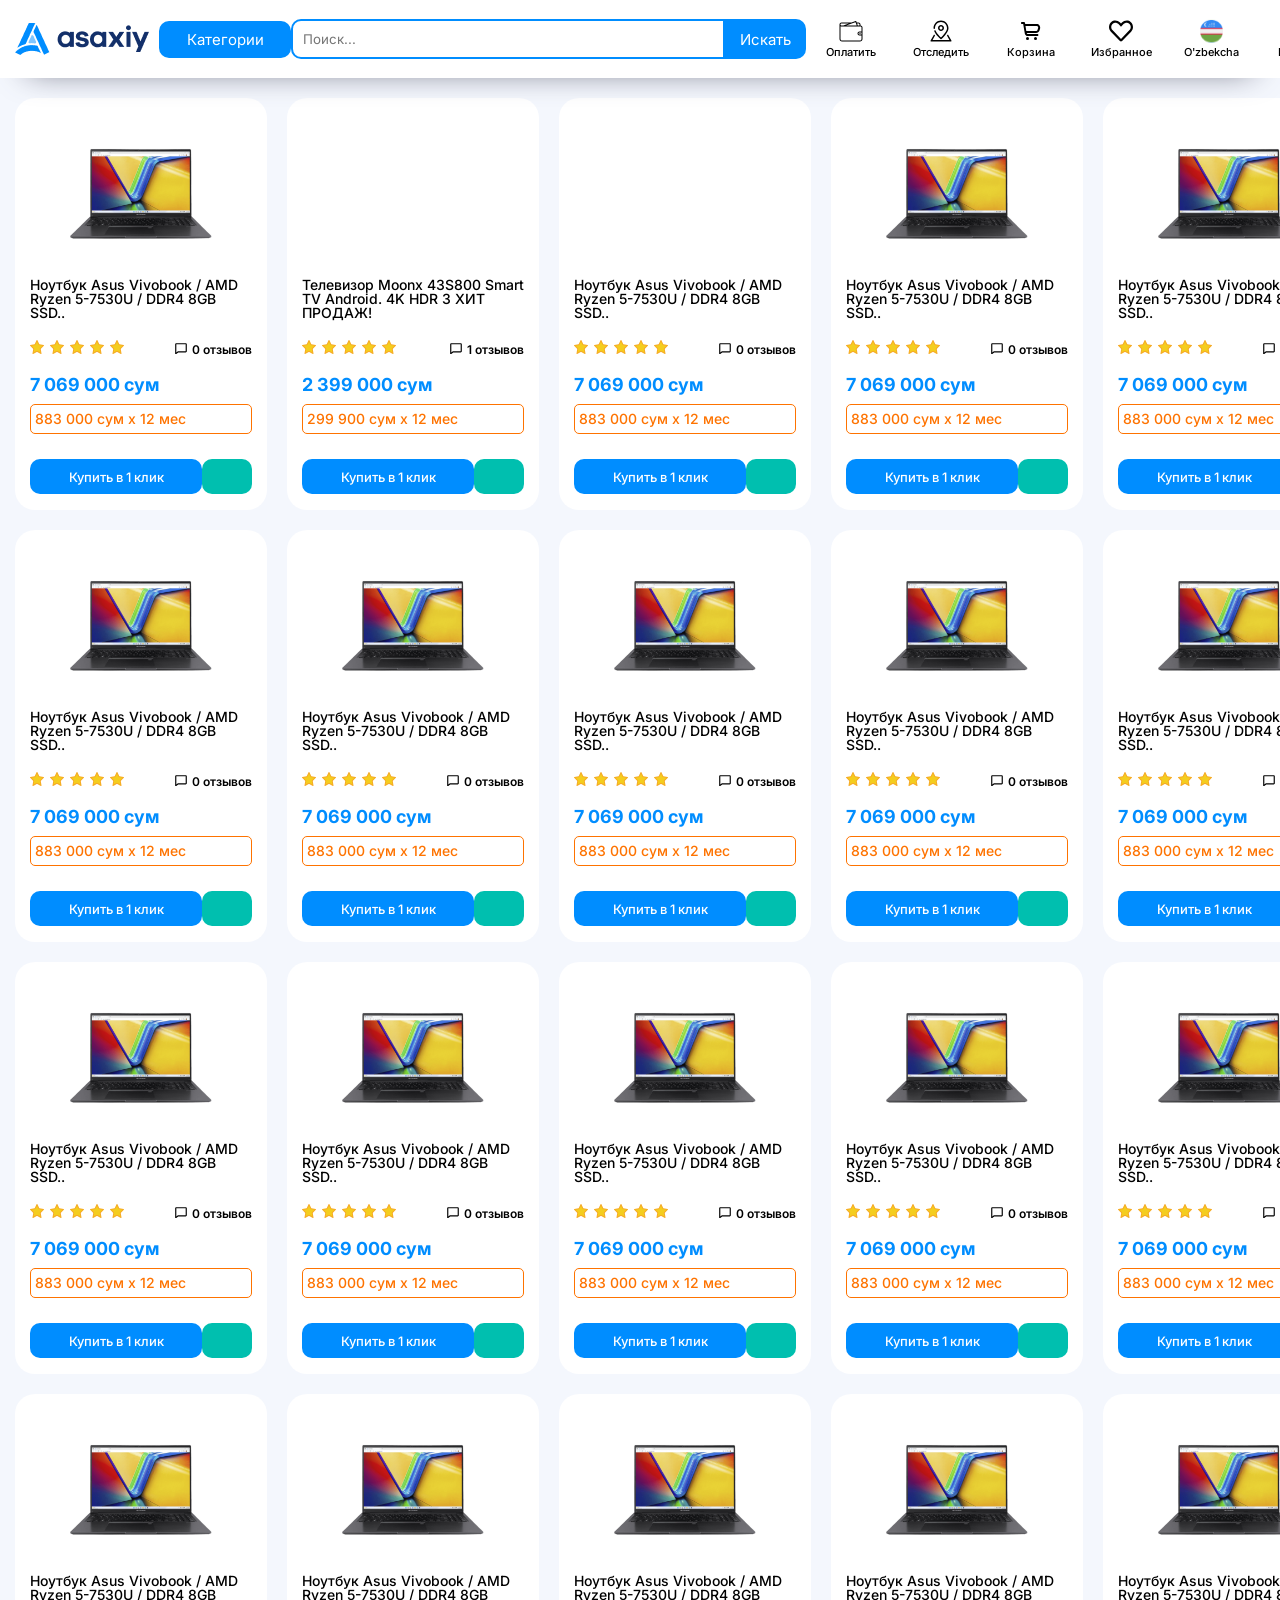
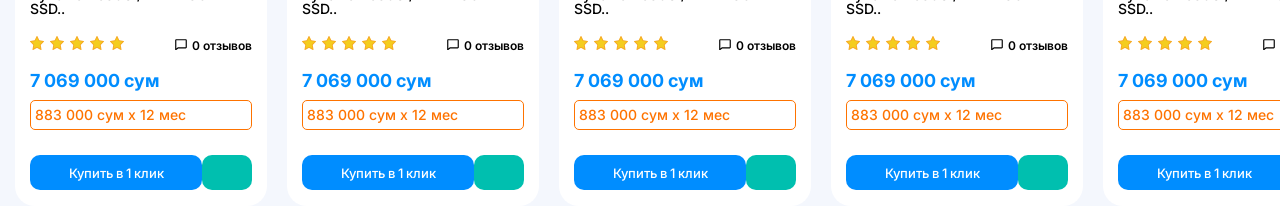
==== index.html @ e531e07e "😢" ====
<!DOCTYPE html>
<html lang="en">

<head>
    <meta charset="UTF-8">
    <meta name="viewport" content="width=device-width, initial-scale=1.0">
    <title>CSS. Часть №7 (Псевдоэлементы)</title>
    <link rel="stylesheet" href="./css/style.css">
    <link rel="stylesheet" href="./css/style.min.css">
</head>

<body>
    <header class="header">
        <div class="th">
            <div class="header_top_wrap">
                <div class="top_header_left">
                    <img src="./img/asaxiy-logo.png" alt="" class="logo">
                    <button class="header_categories">
                        Категории
                    </button>
                </div>
                <div class="top_header_center">
                    <input type="text" placeholder="Поиск..." class="search_input">
                    <button class="search_button">Искать</button>
                </div>
                <div class="top_header_right">
                    <button class="payment"><svg enable-background="new 0 0 48 48" height="48px" id="Layer_1"
                            version="1.1" viewBox="0 0 48 48" width="26px" xml:space="preserve"
                            xmlns="http://www.w3.org/2000/svg" xmlns:xlink="http://www.w3.org/1999/xlink">
                            <path clip-rule="evenodd"
                                d="M47,40L47,40c0,2.762-2.238,5-5,5l0,0H6l0,0c-2.762,0-5-2.238-5-5V11  c0-2.209,1.791-4,4-4l0,0h20.171l8.099-2.934c0.513-0.187,1.081,0.078,1.268,0.589L35.391,7H39c2.209,0,4,1.791,4,4v2l0,0  c2.209,0,4,1.791,4,4V40z M5,9L5,9c-1.104,0-2,0.896-2,2s0.896,2,2,2h3.445l0,0h0.189c0.013-0.005,0.021-0.016,0.034-0.021L19.65,9  H5z M34.078,9.181l-1.062-2.924l-0.001,0v0L30.964,7h0.003l-5.514,2h-0.01l-11.039,4h21.062L34.078,9.181z M41,11  c0-1.104-0.896-2-2-2h-2.883l1.454,4H41l0,0V11z M43,15H5l0,0c-0.732,0-1.41-0.211-2-0.555V40c0,1.657,1.344,3,3,3h36  c1.657,0,3-1.343,3-3v-7h-4c-2.209,0-4-1.791-4-4s1.791-4,4-4h4v-8C45,15.896,44.104,15,43,15z M45,31v-4h-4c-1.104,0-2,0.896-2,2  s0.896,2,2,2H45z M41,28h2v2h-2V28z"
                                fill="currentColor" />
                        </svg>Оплатить
                    </button>
                    <button class="tracker"><svg enable-background="new 0 0 32 32" height="32px" id="Layer_1"
                            version="1.1" viewBox="0 0 32 32" width="32px" xml:space="preserve" fill="currentColor"
                            xmlns="http://www.w3.org/2000/svg" xmlns:xlink="http://www.w3.org/1999/xlink">
                            <g>
                                <polyline fill="none" points="   649,137.999 675,137.999 675,155.999 661,155.999  "
                                    stroke="#FFFFFF" stroke-linecap="round" stroke-linejoin="round"
                                    stroke-miterlimit="10" stroke-width="2" />
                                <polyline fill="none" points="   653,155.999 649,155.999 649,141.999  " stroke="#FFFFFF"
                                    stroke-linecap="round" stroke-linejoin="round" stroke-miterlimit="10"
                                    stroke-width="2" />
                                <polyline fill="none" points="   661,156 653,162 653,156  " stroke="#FFFFFF"
                                    stroke-linecap="round" stroke-linejoin="round" stroke-miterlimit="10"
                                    stroke-width="2" />
                            </g>
                            <g>
                                <g>
                                    <path
                                        d="M16,27c-0.23,0-0.461-0.079-0.648-0.238c-0.242-0.206-5.942-5.1-8.32-10.438c-0.225-0.504,0.002-1.096,0.507-1.32    c0.503-0.224,1.095,0.002,1.32,0.507c1.739,3.905,5.577,7.699,7.124,9.13C18.713,21.991,24,16.069,24,12.23    C24,7.692,20.411,4,16,4s-8,3.692-8,8.23c0,0.552-0.448,1-1,1s-1-0.448-1-1C6,6.589,10.486,2,16,2c5.514,0,10,4.589,10,10.23    c0,5.912-8.944,14.159-9.325,14.508C16.484,26.912,16.242,27,16,27z" />
                                </g>
                                <g>
                                    <path
                                        d="M16,16c-2.206,0-4-1.794-4-4s1.794-4,4-4c2.206,0,4,1.794,4,4S18.206,16,16,16z M16,10c-1.103,0-2,0.897-2,2s0.897,2,2,2    c1.103,0,2-0.897,2-2S17.103,10,16,10z" />
                                </g>
                                <g>
                                    <path
                                        d="M29,30H3c-0.356,0-0.686-0.189-0.865-0.498c-0.179-0.309-0.18-0.688-0.003-0.998l4-7c0.274-0.479,0.885-0.647,1.364-0.372    c0.479,0.274,0.646,0.885,0.372,1.364L4.723,28h22.553l-3.145-5.504c-0.274-0.479-0.107-1.09,0.372-1.364    c0.479-0.276,1.09-0.107,1.364,0.372l4,7c0.177,0.31,0.176,0.689-0.003,0.998C29.686,29.811,29.356,30,29,30z" />
                                </g>
                            </g>
                        </svg>Отследить
                    </button>
                    <button class="cart"><svg style="enable-background:new 0 0 24 24;" version="1.1" viewBox="0 0 24 24"
                            xml:space="preserve" fill="currentColor" xmlns="http://www.w3.org/2000/svg"
                            xmlns:xlink="http://www.w3.org/1999/xlink">
                            <g class="st0" id="grid_system" />
                            <g id="_icons">
                                <g>
                                    <path
                                        d="M20.5,6.4C19.8,5.5,18.8,5,17.7,5H6.2L6,3.8C5.9,3.4,5.5,3,5,3H3C2.4,3,2,3.4,2,4s0.4,1,1,1h1.2l0.2,1.2c0,0,0,0,0,0    l1.2,7c0,0,0,0,0,0l0.2,1.2C6,15.9,7.3,17,8.8,17h9.6c0.6,0,1-0.4,1-1s-0.4-1-1-1H8.8c-0.5,0-1-0.4-1.1-0.9l0-0.1h9.4    c1.6,0,2.9-1,3.4-2.5l0.6-2C21.4,8.4,21.1,7.3,20.5,6.4z M19.1,8.9C19.1,8.9,19.1,8.9,19.1,8.9l-0.6,2c-0.2,0.6-0.8,1.1-1.4,1.1    H7.3L6.5,7h11.2c0.5,0,0.9,0.2,1.2,0.6S19.3,8.5,19.1,8.9z" />
                                    <circle cx="8.5" cy="19.5" r="1.5" />
                                    <circle cx="16.5" cy="19.5" r="1.5" />
                                </g>
                            </g>
                        </svg>Корзина
                    </button>
                    <button class="heart"><svg viewBox="0 0 512 512" fill="currentColor"
                            xmlns="http://www.w3.org/2000/svg">
                            <path
                                d="M462.1 62.86C438.8 41.92 408.9 31.1 378.7 32c-37.49 0-75.33 15.4-103 43.98l-19.7 20.27l-19.7-20.27C208.6 47.4 170.8 32 133.3 32C103.1 32 73.23 41.93 49.04 62.86c-62.14 53.79-65.25 149.7-9.23 207.6l193.2 199.7C239.4 476.7 247.6 480 255.9 480c8.332 0 16.69-3.267 23.01-9.804l193.1-199.7C528.2 212.5 525.1 116.6 462.1 62.86zM437.6 237.1l-181.6 187.8L74.34 237.1C42.1 203.8 34.46 138.1 80.46 99.15c39.9-34.54 94.59-17.5 121.4 10.17l54.17 55.92l54.16-55.92c26.42-27.27 81.26-44.89 121.4-10.17C477.1 138.6 470.5 203.1 437.6 237.1z" />
                        </svg>Избранное</button>
                    <button class="language"><img src="./img/language-uz.svg" width="23px" alt="">O'zbekcha</button>
                    <button class="avatar">
                        <?xml version="1.0" ?><svg id="Layer_1" style="enable-background:new 0 0 128 128;" version="1.1"
                            viewBox="0 0 128 128" xml:space="preserve" fill="currentColor"
                            xmlns="http://www.w3.org/2000/svg" xmlns:xlink="http://www.w3.org/1999/xlink">
                            <g>
                                <path
                                    d="M30,49c0,18.7,15.3,34,34,34s34-15.3,34-34S82.7,15,64,15S30,30.3,30,49z M90,49c0,14.3-11.7,26-26,26S38,63.3,38,49   s11.7-26,26-26S90,34.7,90,49z" />
                                <path
                                    d="M24.4,119.4C35,108.8,49,103,64,103s29,5.8,39.6,16.4l5.7-5.7C97.2,101.7,81.1,95,64,95s-33.2,6.7-45.3,18.7L24.4,119.4z" />
                            </g>
                        </svg>Кабинет
                    </button>
                </div>
            </div>
        </div>
    </header>
    <div class="container">
        <div class="wgb">
            <div class="gb">
                <div class="pi">
                    <img src="./img/pc.png" alt="">
                </div>
                <div class="pt">
                    <p>Ноутбук Asus Vivobook / AMD Ryzen 5-7530U / DDR4 8GB SSD..</p>
                    <div class="rw">
                        <span class="rws"></span>
                        <span class="rwc">0 отзывов</span>
                    </div>
                    <p>7 069 000 сум</p>
                    <div class="ipb">
                        <span>883 000 сум х 12 мес</span>
                    </div>
                    <div class="pbw">
                        <button class="bbp">Купить в 1 клик</button>
                        <button class="batc"></button>
                    </div>
                </div>
            </div>
            <div class="gb">
                <div class="pi">
                    <img src="./img/6502ef2e9f6b8.jpg.webp" alt="">
                </div>
                <div class="pt">
                    <p>Телевизор Moonx 43S800 Smart TV Android. 4K HDR 3 ХИТ ПРОДАЖ!</p>
                    <div class="rw">
                        <span class="rws"></span>
                        <span class="rwc">1 отзывов</span>
                    </div>
                    <p>2 399 000 сум</p>
                    <div class="ipb">
                        <span>299 900 сум х 12 мес</span>
                    </div>
                    <div class="pbw">
                        <button class="bbp">Купить в 1 клик</button>
                        <button class="batc"></button>
                    </div>
                </div>
            </div>
            <div class="gb">
                <div class="pi">
                    <img src="./img/watch.png" alt="">
                </div>
                <div class="pt">
                    <p>Ноутбук Asus Vivobook / AMD Ryzen 5-7530U / DDR4 8GB SSD..</p>
                    <div class="rw">
                        <span class="rws"></span>
                        <span class="rwc">0 отзывов</span>
                    </div>
                    <p>7 069 000 сум</p>
                    <div class="ipb">
                        <span>883 000 сум х 12 мес</span>
                    </div>
                    <div class="pbw">
                        <button class="bbp">Купить в 1 клик</button>
                        <button class="batc"></button>
                    </div>
                </div>
            </div>
            <div class="gb">
                <div class="pi">
                    <img src="./img/pc.png" alt="">
                </div>
                <div class="pt">
                    <p>Ноутбук Asus Vivobook / AMD Ryzen 5-7530U / DDR4 8GB SSD..</p>
                    <div class="rw">
                        <span class="rws"></span>
                        <span class="rwc">0 отзывов</span>
                    </div>
                    <p>7 069 000 сум</p>
                    <div class="ipb">
                        <span>883 000 сум х 12 мес</span>
                    </div>
                    <div class="pbw">
                        <button class="bbp">Купить в 1 клик</button>
                        <button class="batc"></button>
                    </div>
                </div>
            </div>
            <div class="gb">
                <div class="pi">
                    <img src="./img/pc.png" alt="">
                </div>
                <div class="pt">
                    <p>Ноутбук Asus Vivobook / AMD Ryzen 5-7530U / DDR4 8GB SSD..</p>
                    <div class="rw">
                        <span class="rws"></span>
                        <span class="rwc">0 отзывов</span>
                    </div>
                    <p>7 069 000 сум</p>
                    <div class="ipb">
                        <span>883 000 сум х 12 мес</span>
                    </div>
                    <div class="pbw">
                        <button class="bbp">Купить в 1 клик</button>
                        <button class="batc"></button>
                    </div>
                </div>
            </div>
            <div class="gb">
                <div class="pi">
                    <img src="./img/pc.png" alt="">
                </div>
                <div class="pt">
                    <p>Ноутбук Asus Vivobook / AMD Ryzen 5-7530U / DDR4 8GB SSD..</p>
                    <div class="rw">
                        <span class="rws"></span>
                        <span class="rwc">0 отзывов</span>
                    </div>
                    <p>7 069 000 сум</p>
                    <div class="ipb">
                        <span>883 000 сум х 12 мес</span>
                    </div>
                    <div class="pbw">
                        <button class="bbp">Купить в 1 клик</button>
                        <button class="batc"></button>
                    </div>
                </div>
            </div>
            <div class="gb">
                <div class="pi">
                    <img src="./img/pc.png" alt="">
                </div>
                <div class="pt">
                    <p>Ноутбук Asus Vivobook / AMD Ryzen 5-7530U / DDR4 8GB SSD..</p>
                    <div class="rw">
                        <span class="rws"></span>
                        <span class="rwc">0 отзывов</span>
                    </div>
                    <p>7 069 000 сум</p>
                    <div class="ipb">
                        <span>883 000 сум х 12 мес</span>
                    </div>
                    <div class="pbw">
                        <button class="bbp">Купить в 1 клик</button>
                        <button class="batc"></button>
                    </div>
                </div>
            </div>
            <div class="gb">
                <div class="pi">
                    <img src="./img/pc.png" alt="">
                </div>
                <div class="pt">
                    <p>Ноутбук Asus Vivobook / AMD Ryzen 5-7530U / DDR4 8GB SSD..</p>
                    <div class="rw">
                        <span class="rws"></span>
                        <span class="rwc">0 отзывов</span>
                    </div>
                    <p>7 069 000 сум</p>
                    <div class="ipb">
                        <span>883 000 сум х 12 мес</span>
                    </div>
                    <div class="pbw">
                        <button class="bbp">Купить в 1 клик</button>
                        <button class="batc"></button>
                    </div>
                </div>
            </div>
            <div class="gb">
                <div class="pi">
                    <img src="./img/pc.png" alt="">
                </div>
                <div class="pt">
                    <p>Ноутбук Asus Vivobook / AMD Ryzen 5-7530U / DDR4 8GB SSD..</p>
                    <div class="rw">
                        <span class="rws"></span>
                        <span class="rwc">0 отзывов</span>
                    </div>
                    <p>7 069 000 сум</p>
                    <div class="ipb">
                        <span>883 000 сум х 12 мес</span>
                    </div>
                    <div class="pbw">
                        <button class="bbp">Купить в 1 клик</button>
                        <button class="batc"></button>
                    </div>
                </div>
            </div>
            <div class="gb">
                <div class="pi">
                    <img src="./img/pc.png" alt="">
                </div>
                <div class="pt">
                    <p>Ноутбук Asus Vivobook / AMD Ryzen 5-7530U / DDR4 8GB SSD..</p>
                    <div class="rw">
                        <span class="rws"></span>
                        <span class="rwc">0 отзывов</span>
                    </div>
                    <p>7 069 000 сум</p>
                    <div class="ipb">
                        <span>883 000 сум х 12 мес</span>
                    </div>
                    <div class="pbw">
                        <button class="bbp">Купить в 1 клик</button>
                        <button class="batc"></button>
                    </div>
                </div>
            </div>
            <div class="gb">
                <div class="pi">
                    <img src="./img/pc.png" alt="">
                </div>
                <div class="pt">
                    <p>Ноутбук Asus Vivobook / AMD Ryzen 5-7530U / DDR4 8GB SSD..</p>
                    <div class="rw">
                        <span class="rws"></span>
                        <span class="rwc">0 отзывов</span>
                    </div>
                    <p>7 069 000 сум</p>
                    <div class="ipb">
                        <span>883 000 сум х 12 мес</span>
                    </div>
                    <div class="pbw">
                        <button class="bbp">Купить в 1 клик</button>
                        <button class="batc"></button>
                    </div>
                </div>
            </div>
            <div class="gb">
                <div class="pi">
                    <img src="./img/pc.png" alt="">
                </div>
                <div class="pt">
                    <p>Ноутбук Asus Vivobook / AMD Ryzen 5-7530U / DDR4 8GB SSD..</p>
                    <div class="rw">
                        <span class="rws"></span>
                        <span class="rwc">0 отзывов</span>
                    </div>
                    <p>7 069 000 сум</p>
                    <div class="ipb">
                        <span>883 000 сум х 12 мес</span>
                    </div>
                    <div class="pbw">
                        <button class="bbp">Купить в 1 клик</button>
                        <button class="batc"></button>
                    </div>
                </div>
            </div>
            <div class="gb">
                <div class="pi">
                    <img src="./img/pc.png" alt="">
                </div>
                <div class="pt">
                    <p>Ноутбук Asus Vivobook / AMD Ryzen 5-7530U / DDR4 8GB SSD..</p>
                    <div class="rw">
                        <span class="rws"></span>
                        <span class="rwc">0 отзывов</span>
                    </div>
                    <p>7 069 000 сум</p>
                    <div class="ipb">
                        <span>883 000 сум х 12 мес</span>
                    </div>
                    <div class="pbw">
                        <button class="bbp">Купить в 1 клик</button>
                        <button class="batc"></button>
                    </div>
                </div>
            </div>
            <div class="gb">
                <div class="pi">
                    <img src="./img/pc.png" alt="">
                </div>
                <div class="pt">
                    <p>Ноутбук Asus Vivobook / AMD Ryzen 5-7530U / DDR4 8GB SSD..</p>
                    <div class="rw">
                        <span class="rws"></span>
                        <span class="rwc">0 отзывов</span>
                    </div>
                    <p>7 069 000 сум</p>
                    <div class="ipb">
                        <span>883 000 сум х 12 мес</span>
                    </div>
                    <div class="pbw">
                        <button class="bbp">Купить в 1 клик</button>
                        <button class="batc"></button>
                    </div>
                </div>
            </div>
            <div class="gb">
                <div class="pi">
                    <img src="./img/pc.png" alt="">
                </div>
                <div class="pt">
                    <p>Ноутбук Asus Vivobook / AMD Ryzen 5-7530U / DDR4 8GB SSD..</p>
                    <div class="rw">
                        <span class="rws"></span>
                        <span class="rwc">0 отзывов</span>
                    </div>
                    <p>7 069 000 сум</p>
                    <div class="ipb">
                        <span>883 000 сум х 12 мес</span>
                    </div>
                    <div class="pbw">
                        <button class="bbp">Купить в 1 клик</button>
                        <button class="batc"></button>
                    </div>
                </div>
            </div>
            <div class="gb">
                <div class="pi">
                    <img src="./img/pc.png" alt="">
                </div>
                <div class="pt">
                    <p>Ноутбук Asus Vivobook / AMD Ryzen 5-7530U / DDR4 8GB SSD..</p>
                    <div class="rw">
                        <span class="rws"></span>
                        <span class="rwc">0 отзывов</span>
                    </div>
                    <p>7 069 000 сум</p>
                    <div class="ipb">
                        <span>883 000 сум х 12 мес</span>
                    </div>
                    <div class="pbw">
                        <button class="bbp">Купить в 1 клик</button>
                        <button class="batc"></button>
                    </div>
                </div>
            </div>
            <div class="gb">
                <div class="pi">
                    <img src="./img/pc.png" alt="">
                </div>
                <div class="pt">
                    <p>Ноутбук Asus Vivobook / AMD Ryzen 5-7530U / DDR4 8GB SSD..</p>
                    <div class="rw">
                        <span class="rws"></span>
                        <span class="rwc">0 отзывов</span>
                    </div>
                    <p>7 069 000 сум</p>
                    <div class="ipb">
                        <span>883 000 сум х 12 мес</span>
                    </div>
                    <div class="pbw">
                        <button class="bbp">Купить в 1 клик</button>
                        <button class="batc"></button>
                    </div>
                </div>
            </div>
            <div class="gb">
                <div class="pi">
                    <img src="./img/pc.png" alt="">
                </div>
                <div class="pt">
                    <p>Ноутбук Asus Vivobook / AMD Ryzen 5-7530U / DDR4 8GB SSD..</p>
                    <div class="rw">
                        <span class="rws"></span>
                        <span class="rwc">0 отзывов</span>
                    </div>
                    <p>7 069 000 сум</p>
                    <div class="ipb">
                        <span>883 000 сум х 12 мес</span>
                    </div>
                    <div class="pbw">
                        <button class="bbp">Купить в 1 клик</button>
                        <button class="batc"></button>
                    </div>
                </div>
            </div>
            <div class="gb">
                <div class="pi">
                    <img src="./img/pc.png" alt="">
                </div>
                <div class="pt">
                    <p>Ноутбук Asus Vivobook / AMD Ryzen 5-7530U / DDR4 8GB SSD..</p>
                    <div class="rw">
                        <span class="rws"></span>
                        <span class="rwc">0 отзывов</span>
                    </div>
                    <p>7 069 000 сум</p>
                    <div class="ipb">
                        <span>883 000 сум х 12 мес</span>
                    </div>
                    <div class="pbw">
                        <button class="bbp">Купить в 1 клик</button>
                        <button class="batc"></button>
                    </div>
                </div>
            </div>
            <div class="gb">
                <div class="pi">
                    <img src="./img/pc.png" alt="">
                </div>
                <div class="pt">
                    <p>Ноутбук Asus Vivobook / AMD Ryzen 5-7530U / DDR4 8GB SSD..</p>
                    <div class="rw">
                        <span class="rws"></span>
                        <span class="rwc">0 отзывов</span>
                    </div>
                    <p>7 069 000 сум</p>
                    <div class="ipb">
                        <span>883 000 сум х 12 мес</span>
                    </div>
                    <div class="pbw">
                        <button class="bbp">Купить в 1 клик</button>
                        <button class="batc"></button>
                    </div>
                </div>
            </div>
        </div>
    </div>

</body>
---- css/style.min.css ----
@charset "UTF-8";
@import url("https://fonts.googleapis.com/css2?family=Inter:wght@100;200;300;400;500;600;700;800;900&display=swap");
* {
  padding: 0;
  margin: 0;
  border: 0;
}

*, *:before, *:after {
  -moz-box-sizing: border-box;
  -webkit-box-sizing: border-box;
  box-sizing: border-box;
}

:focus, :active {
  outline: none;
}

a:focus, a:active {
  outline: none;
}

nav, footer, header, aside {
  display: block;
}

html, body {
  height: 100%;
  width: 100%;
  font-size: 100%;
  line-height: 1;
  font-size: 14px;
  -ms-text-size-adjust: 100%;
  -moz-text-size-adjust: 100%;
  -webkit-text-size-adjust: 100%;
}

input, button, textarea {
  font-family: inherit;
}

input::-ms-clear {
  display: none;
}

button {
  cursor: pointer;
}

button::-moz-focus-inner {
  padding: 0;
  border: 0;
}

a, a:visited {
  text-decoration: none;
}

a:hover {
  text-decoration: none;
}

ul li {
  list-style: none;
}

img {
  vertical-align: top;
}

h1, h2, h3, h4, h5, h6 {
  font-size: inherit;
  font-weight: 400;
}

body {
  font-family: "Inter", sans-serif;
  background: #F4F7FD;
  user-select: none;
}

.header {
  width: 100%;
  background: #fff;
  position: fixed;
  box-shadow: 0px 18px 33px -28px rgb(66, 68, 90);
}

.th {
  max-width: 1392px;
  margin: 0 auto;
}

.header_top_wrap {
  width: 100%;
  height: 78px;
  padding: 0 15px;
  display: flex;
  justify-content: space-between;
}

.top_header_left {
  height: 100%;
  display: flex;
  align-items: center;
  gap: 10px;
}

.header_categories {
  width: 132px;
  height: 37px;
  color: #fff;
  background: #008DFF;
  border-radius: 10px;
  font-size: 15px;
}

.top_header_center {
  height: 100%;
  display: flex;
  align-items: center;
}

.search_input {
  width: 434px;
  height: 40px;
  border: 2px solid #008DFF;
  border-radius: 10px 0 0 10px;
  padding: 5px 10px;
  transition: 300ms;
}

.search_button {
  width: 81px;
  height: 40px;
  color: #fff;
  background: #008DFF;
  border-radius: 0 10px 10px 0;
  font-size: 15px;
}

.top_header_right {
  height: 100%;
  display: flex;
  align-items: center;
}
.top_header_right button {
  width: 90px;
  height: 40px;
  font-size: 11px;
  font-weight: 500;
  display: flex;
  gap: 2px;
  flex-direction: column;
  align-items: center;
  transition: 100ms;
  background: transparent;
}
.top_header_right button:hover {
  color: #008DFF;
}

.container {
  max-width: 1392px;
  height: 200vh;
  margin: 0 auto;
  padding: 98px 15px;
}

.wgb {
  width: 100%;
  display: grid;
  grid-template-columns: repeat(5, 1fr);
  grid-auto-rows: 412px;
  gap: 20px;
}

.gb {
  background: #fff;
  border-radius: 20px;
  padding: 15px;
  transition: 300ms;
}

.gb:hover {
  box-shadow: 0px 18px 33px -28px rgb(66, 68, 90);
}
.gb:hover .pt p:nth-child(1) {
  color: #008DFF;
}

.gb:active {
  transform: scale(1.05);
}

.pi {
  height: 160px;
  display: flex;
  align-items: center;
  justify-content: center;
}
.pi img {
  width: 150px;
}

.pt {
  width: 100%;
  margin-top: 5px;
}

.pt p:nth-child(1) {
  font-weight: 500;
  margin-bottom: 20px;
  transition: 300ms;
}

.rw {
  width: 100%;
  display: flex;
  justify-content: space-between;
}

.rws::before {
  content: "";
  background: url(../../img/star_icon.svg) no-repeat, url(../../img/star_icon.svg) 20px 0px no-repeat, url(../../img/star_icon.svg) 40px 0px no-repeat, url(../../img/star_icon.svg) 60px 0px no-repeat, url(../../img/star_icon.svg) 80px 0px no-repeat;
  background-size: 14px;
  width: 95px;
  height: 14px;
  display: inline-block;
}

.rwc {
  font-size: 12px;
  font-weight: 600;
  margin-bottom: 20px;
}

.rwc::before {
  content: "";
  background: url(../../img/comment_icon.svg) 0px 2px no-repeat;
  background-size: 14px;
  width: 18px;
  height: 14px;
  display: inline-block;
}

.pt p:nth-child(3) {
  font-size: 18px;
  font-weight: 700;
  color: #008DFF;
  margin-bottom: 10px;
}

.ipb {
  width: 100%;
  height: 30px;
  border: 1px solid #fe7300;
  border-radius: 5px;
  display: flex;
  align-items: center;
  padding: 4px;
  margin-bottom: 25px;
}
.ipb span {
  font-size: 14px;
  font-weight: 500;
  color: #fe7300;
}

.pbw {
  width: 100%;
  display: flex;
  align-items: center;
  justify-content: space-between;
}

.bbp {
  width: 172px;
  height: 35px;
  font-size: 13px;
  font-weight: 500;
  color: #fff;
  background: #008DFF;
  border-radius: 10px;
  transition: 0.5s;
  position: relative;
}

.batc {
  width: 50px;
  height: 35px;
  color: #fff;
  background: #00bfaf;
  border-radius: 10px;
}

.bbp::after {
  content: "»";
  position: absolute;
  opacity: 0;
  top: 10px;
  right: 10px;
  transition: 0.5s;
}

.bbp:hover {
  padding-right: 25px;
}

.bbp:hover::after {
  opacity: 1;
  right: 25px;
}

.batc::before {
  content: "";
  background: url(../../img/cart_icon_white.png) 5px 7px no-repeat;
  background-size: 20px;
  width: 30px;
  height: 35px;
  display: inline-block;
}/*# sourceMappingURL=style.min.css.map */
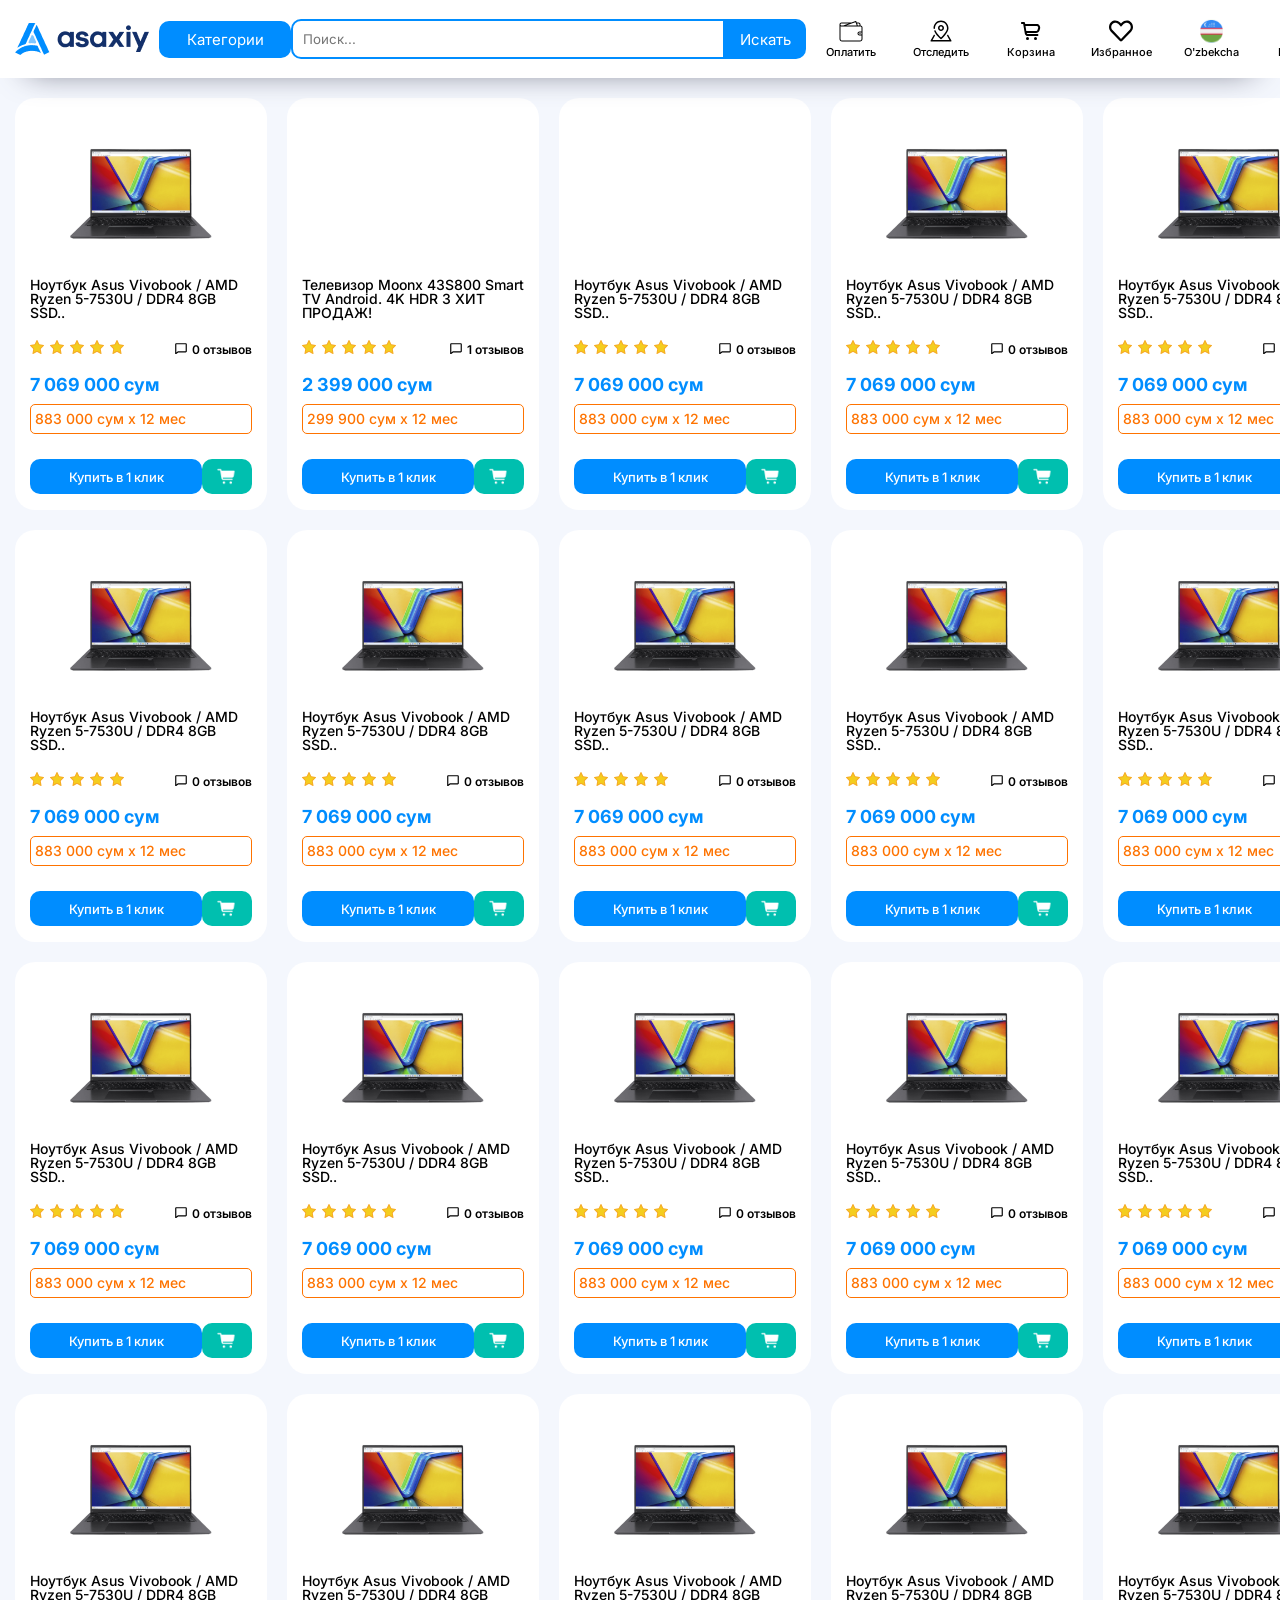
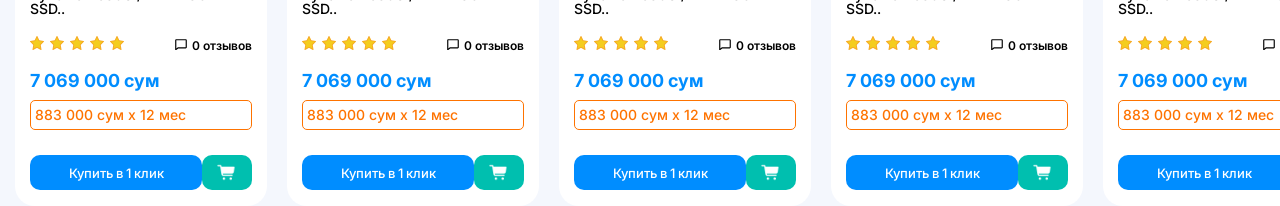
==== commit 3b938fc3: "😢" ====
--- a/index.html
+++ b/index.html
@@ -4,9 +4,9 @@
 <head>
     <meta charset="UTF-8">
     <meta name="viewport" content="width=device-width, initial-scale=1.0">
-    <title>CSS. Часть №7 (Псевдоэлементы)</title>
-    <link rel="stylesheet" href="./css/style.css">
+    <title>AXMEDJONS</title>
     <link rel="stylesheet" href="./css/style.min.css">
+    <link rel="icon" href="https://asaxiy.uz/icons/favicon-32x32.png">
 </head>
 
 <body>
@@ -430,6 +430,7 @@
                         <span class="rws"></span>
                         <span class="rwc">0 отзывов</span>
                     </div>
+
                     <p>7 069 000 сум</p>
                     <div class="ipb">
                         <span>883 000 сум х 12 мес</span>
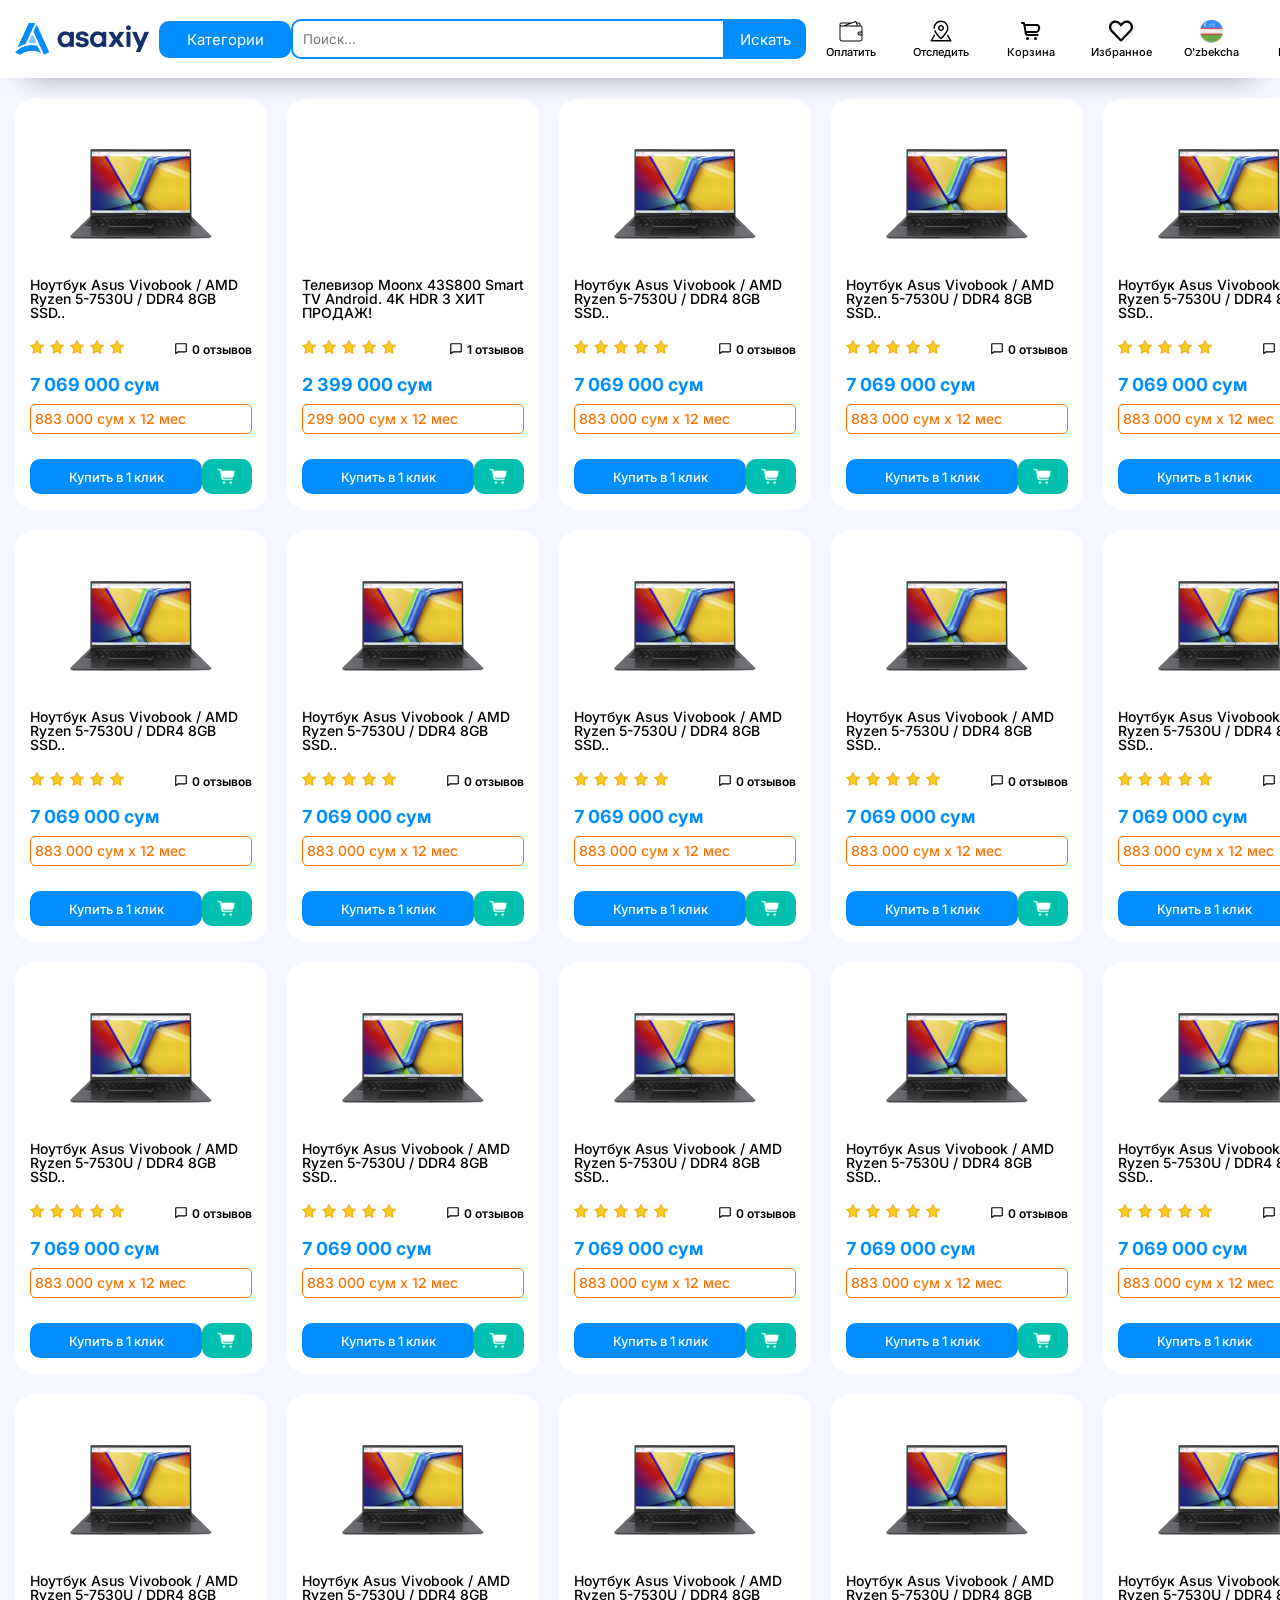
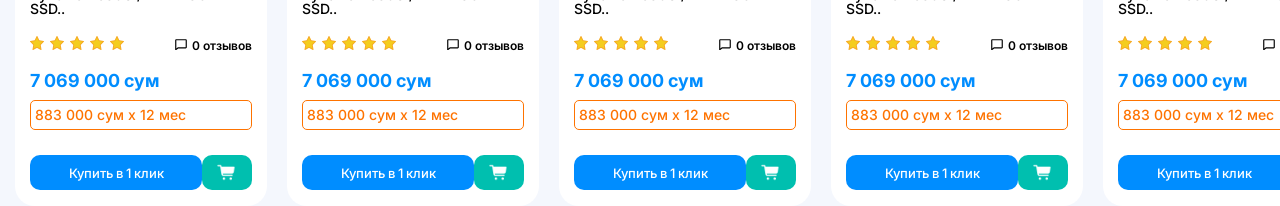
==== commit 073b706d: "😢" ====
--- a/index.html
+++ b/index.html
@@ -122,7 +122,7 @@
             </div>
             <div class="gb">
                 <div class="pi">
-                    <img src="./img/6502ef2e9f6b8.jpg.webp" alt="">
+                    <img src="https://assets.asaxiy.uz/product/main_image/desktop//6502ef2e9f6b8.jpg.webp" alt="">
                 </div>
                 <div class="pt">
                     <p>Телевизор Moonx 43S800 Smart TV Android. 4K HDR 3 ХИТ ПРОДАЖ!</p>
@@ -142,7 +142,7 @@
             </div>
             <div class="gb">
                 <div class="pi">
-                    <img src="./img/watch.png" alt="">
+                    <img src="./img/pc.png" alt="">
                 </div>
                 <div class="pt">
                     <p>Ноутбук Asus Vivobook / AMD Ryzen 5-7530U / DDR4 8GB SSD..</p>
